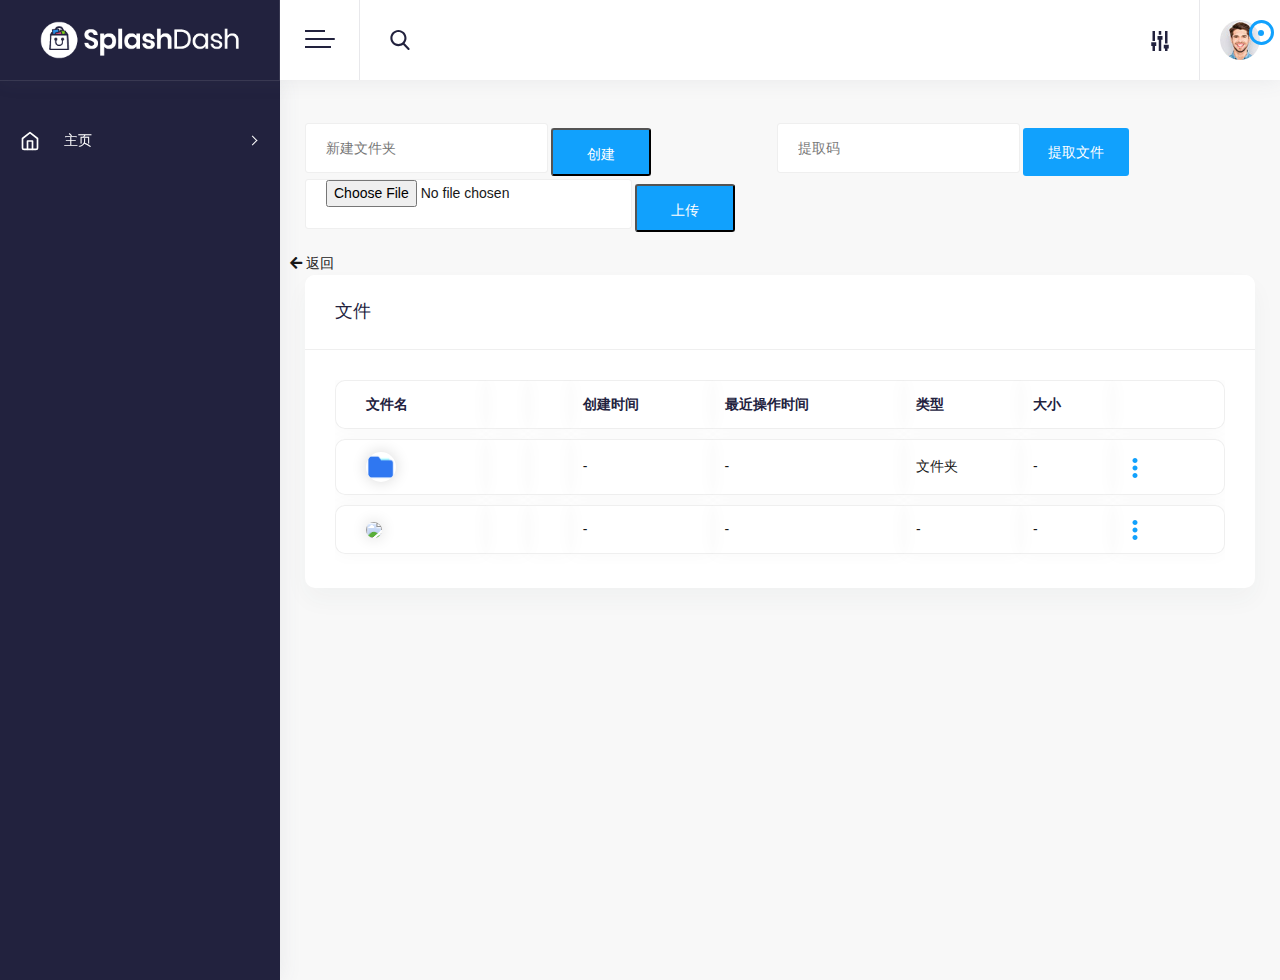
==== src/main/resources/templates/index.html @ de72b92f "文件提取功能:保存到网盘当前目录下" ====
﻿<!DOCTYPE html>
<!--[if IE 8]> <html lang="en" class="ie8 no-js"> <![endif]-->
<!--[if IE 9]> <html lang="en" class="ie9 no-js"> <![endif]-->
<!--[if !IE]><!-->
<html lang="en" xmlns:th="http://www.thymeleaf.org">
<!--<![endif]-->
<!-- Begin Head -->

<head>
    <title>HDFS网盘系统</title>
    <meta charset="utf-8">
    <meta content="width=device-width, initial-scale=1.0" name="viewport">
    <meta name="description" content="">
    <meta name="keywords" content="">
    <meta name="author" content="">
    <meta name="MobileOptimized" content="320">
    <!--Start Style -->
    <link rel="stylesheet" type="text/css" href="../static/assets/css/fonts.css">
    <link rel="stylesheet" type="text/css" href="../static/assets/css/bootstrap.min.css">
    <link rel="stylesheet" type="text/css" href="../static/assets/css/font-awesome.min.css">
    <link rel="stylesheet" type="text/css" href="../static/assets/css/icofont.min.css">
    <link rel="stylesheet" type="text/css" href="../static/assets/css/style.css">
	  <link rel="stylesheet" id="theme-change" type="text/css" href="#">
    <!-- Favicon Link -->
    <link rel="shortcut icon" type="image/png" href="../static/assets/images/favicon.png">
</head>

<body>
	<div class="loader">
	  <div class="spinner">
		<img src="../static/assets/images/loader.gif" alt=""/>
	  </div> 
	</div>
    <!-- Main Body -->
    <div class="page-wrapper">
        <!-- Header Start -->
        <header class="header-wrapper main-header">
            <div class="header-inner-wrapper">
                <div class="logo-wrapper">
                    <a th:href="@{/index}" class="admin-logo">
                        <img src="../static/assets/images/logo.png" alt="">
                    </a>
                </div>
                <div class="header-right">
                    <div class="serch-wrapper">
                        <form th:action="@{find(find=${find})}" method="get">
                            <input id="find" name="find" type="text" placeholder="查询...">
                        </form>
                        <a class="search-close" href="javascript:void(0);"><span class="icofont-close-line"></span></a>
                    </div>
                    <div class="header-left">
                        <div class="header-links">
                            <a href="javascript:void(0);" class="toggle-btn">
                                <span></span>
                            </a>
                        </div>
                        <div class="header-links search-link">
                            <a class="search-toggle" href="javascript:void(0);">
                                <svg version="1.1" xmlns="http://www.w3.org/2000/svg" xmlns:xlink="http://www.w3.org/1999/xlink" x="0px" y="0px" viewBox="0 0 56.966 56.966" style="enable-background:new 0 0 56.966 56.966;" xml:space="preserve">
                                    <path d="M55.146,51.887L41.588,37.786c3.486-4.144,5.396-9.358,5.396-14.786c0-12.682-10.318-23-23-23s-23,10.318-23,23
                                    s10.318,23,23,23c4.761,0,9.298-1.436,13.177-4.162l13.661,14.208c0.571,0.593,1.339,0.92,2.162,0.92
                                    c0.779,0,1.518-0.297,2.079-0.837C56.255,54.982,56.293,53.08,55.146,51.887z M23.984,6c9.374,0,17,7.626,17,17s-7.626,17-17,17
                                    s-17-7.626-17-17S14.61,6,23.984,6z"/>
                                </svg>
                            </a>
                        </div>
                    </div>
                    <div class="header-controls">
                      <div class="setting-wrapper header-links">
                        <a href="javascript:void(0);" class="setting-info">
                                <span class="header-icon">
                                    <svg version="1.1" xmlns="http://www.w3.org/2000/svg" xmlns:xlink="http://www.w3.org/1999/xlink" viewBox="0 0 16 16">
                                        <path d="M7 0h2v3h-2v-3z"></path>
                                        <path d="M6 4v3h1v9h2v-9h1v-3z"></path>
                                        <path d="M2 0h2v8h-2v-8z"></path>
                                        <path d="M1 9v3h1v4h2v-4h1v-3z"></path>
                                        <path d="M12 0h2v10h-2v-10z"></path>
                                        <path d="M11 11v3h1v2h2v-2h1v-3z"></path>
                                    </svg>
                                </span>
                        </a>
                      </div>
                        <div class="user-info-wrapper header-links">
                            <a href="javascript:void(0);" class="user-info">
                                <img src="../static/assets/images/user.jpg" alt="" class="user-img">
                                <div class="blink-animation">
                                    <span class="blink-circle"></span>
                                    <span class="main-circle"></span>
                                </div>
                            </a>
                            <div class="user-info-box">
                                <div class="drop-down-header">
                                    <h4 th:text="|用户:${user.getUsername()}|">John Brown</h4>
                                    <h4 >已用容量/总用量</h4>
                                    <h5 th:text="|${user.getUsedSize()}/${user.getTotalSize()}|"></h5>
                                </div>
                                <ul>
                                    <li>
                                        <a href="javascript:logout()">
                                            <i class="fas fa-sign-out-alt"></i> 退出登录
                                        </a>
                                    </li>
                                </ul>
                            </div>
                        </div>
                    </div>
                </div>
            </div>
        </header>
        <!-- Sidebar Start -->
        <aside class="sidebar-wrapper">
            <div class="side-menu-wrap">
                <ul class="main-menu">
                    <li>
                        <a href="javascript:void(0);" class="active">
                            <span class="icon-menu feather-icon">
                                <svg xmlns="http://www.w3.org/2000/svg" viewBox="0 0 24 24" fill="none" stroke="currentColor" stroke-width="2" stroke-linecap="round" stroke-linejoin="round" class="feather feather-home"><path d="M3 9l9-7 9 7v11a2 2 0 0 1-2 2H5a2 2 0 0 1-2-2z"></path><polyline points="9 22 9 12 15 12 15 22"></polyline></svg>
                            </span>
                            <span class="menu-text">
                                主页
                            </span>
                        </a>
                        <ul class="sub-menu">
                            <li>
                                <a th:href="@{/fileShare/fileShare.html}">
                                    <span class="icon-dash">
                                    </span>
                                    <span class="menu-text">
                                        文件分享
                                    </span>
                                </a>
                            </li>
                            <li>
                                <a href="user.html">
                                    <span class="icon-dash">
                                    </span>
                                    <span class="menu-text">
                                        User
                                    </span>
                                </a>
                            </li>
                        </ul>
                    </li>
                </ul>
            </div>
        </aside>
        <!-- Container Start -->
        <div class="page-wrapper">
            <div class="main-content">
                <!-- Page Title Start -->
                <div class="row">
                    <div class="colxl-12 col-lg-12 col-md-12 col-sm-12 col-12">
                        <div class="page-title-wrapper">
                          <div class="ad-breadcrumb ad-breadcrumb2 dd-flex">
                            <div class="form-group">
                              <div class="ad-user-btn">
                                <input id="folder" name="folder" type="text" placeholder="新建文件夹" class="form-control" />
                              </div>
                            </div>
                            <div class="form-group ad-apply-cart">
                              <button id="folderButton" onclick="mkdir()" class="ad-btn">创建</button>
                            </div>
                          </div>
                          <div class="card-body dd-flex align-items-center"></div>
                          <div class="ad-breadcrumb ad-breadcrumb2 dd-flex">
                              <div class="form-group">
                                <div class="ad-user-btn">
                                  <input id="shareCode" class="form-control" type="text" placeholder="提取码">
                                </div>
                              </div>
                              <div class="form-group ad-apply-cart">
                                <a onclick="fileExtraction()" class="ad-btn">提取文件</a>
                              </div>
                            </div>
                          <div class="card-body dd-flex align-items-center"></div>
                          <div class="ad-breadcrumb ad-breadcrumb2 dd-flex">
                            <div class="form-group">
                              <div class="ad-user-btn">
                                <input type="file" name="file" id="file" class="form-control">
                              </div>
                            </div>
                            <div class="form-group ad-apply-cart">
                              <button id="uploadBtn" onclick="fileUpload(event)" class="ad-btn">上传</button>
                            </div>
                          </div>
                        </div>
                    </div>
                </div>
                <!-- Products Orders Start -->
                <div class="row">
                    <div>
                        <a th:href="@{commonback}" class="return-button">
                            <i class="fas fa-arrow-left"></i>
                            返回
                        </a>
                    </div>
                    <div class="col-xl-12 col-lg-12 col-md-12 col-sm-12 col-12">
                        <div class="card chart-card">
                            <div class="card-header">
                                <h4>文件</h4>
                            </div>
                            <div class="card-body pb-4">
                                <div class="chart-holder">
                                    <div class="table-responsive">
                                        <table class="table table-styled mb-0">
                                            <thead>
                                                <tr>
                                                    <th>文件名</th>
                                                    <th></th>
                                                    <th></th>
                                                    <th>创建时间</th>
                                                    <th>最近操作时间</th>
                                                    <th>类型</th>
													                          <th>大小</th>
													                          <th></th>
                                                </tr>
                                            </thead>
                                            <tbody>
                                                <!--目录-->
                                                <tr th:each="folders:${folders}">
                                                    <td>
                                                        <span class="img-thumb ">
                                                          <img src="../static/assets/images/my_images/文件夹.png" alt=" ">
                                                        </span>
                                                        <a th:id="|m${folders.getMid()}|" th:href="|@{index?mid=}${folders.getMid()}|" th:text="${folders.getFolderName()}" type="text"></a>
                                                        <input th:id="|M${folders.getMid()}|" type="hidden" placeholder="修改文件夹名称">
                                                    </td>
                                                    <td>
                                                    </td>
                                                    <td></td>
                                                    <td th:text="${folders.getStartTime()}">-</td>
                                                    <td th:text="${folders.getLastModifiedTime()}">-</td>
                                                    <td>文件夹</td>
                                                    <td>-</td>
                                                    <td class="relative">
                                                    <a class="action-btn " href="javascript:void(0); ">
                                                        <svg class="default-size "  viewBox="0 0 341.333 341.333 ">
                                                            <g>
                                                                <g>
                                                                    <g>
                                                                        <path d="M170.667,85.333c23.573,0,42.667-19.093,42.667-42.667C213.333,19.093,194.24,0,170.667,0S128,19.093,128,42.667 C128,66.24,147.093,85.333,170.667,85.333z "></path>
                                                                        <path d="M170.667,128C147.093,128,128,147.093,128,170.667s19.093,42.667,42.667,42.667s42.667-19.093,42.667-42.667 S194.24,128,170.667,128z "></path>
                                                                        <path d="M170.667,256C147.093,256,128,275.093,128,298.667c0,23.573,19.093,42.667,42.667,42.667s42.667-19.093,42.667-42.667 C213.333,275.093,194.24,256,170.667,256z "></path>
                                                                    </g>
                                                                </g>
                                                            </g>
                                                        </svg>
                                                    </a>
                                                    <div class="action-option ">
                                                        <ul>
                                                            <li>
                                                                <a th:href="'javascript:folderRename(\''+${folders.getMid()}+'\');'"><i class="far fa-edit mr-2 "></i>重命名</a>
                                                            </li>
                                                            <li>
                                                                <a th:href="'javascript:deleteFolder(\''+${folders.getMid()}+'\');'" ><i class="far fa-trash-alt mr-2 "></i>删除</a>
                                                            </li>
                                                        </ul>
                                                    </div>
                                                </td>
                                                </tr>
                                                <!--文件-->
                                                <tr th:each="files:${list}">
                                                    <td>
                                                      <span class="img-thumb ">
                                                          <img th:src="${files.getFileImage()}" alt=" ">
                                                      </span>
                                                      <label th:id="|F${files.getFid()}|" th:text="${files.getFileName()}" type="text" placeholder="文件名"></label>
                                                      <input th:id="|f${files.getFid()}|" th:value="${files.getFileName()}" type="hidden" placeholder="修改文件名">
                                                    </td>
                                                    <td></td>
                                                    <td></td>
                                                    <td th:text="${files.getStartTime()}">-</td>
                                                    <td th:text="${files.getLastModifiedTime()}">-</td>
                                                    <td th:text="|${files.getType()}文件|">-</td>
                                                    <td th:text="${files.getFileSize()}">-</td>
                                                    <td class="relative">
                                                        <a class="action-btn " href="javascript:void(0); ">
                                                            <svg class="default-size "  viewBox="0 0 341.333 341.333 ">
                                                                <g>
                                                                    <g>
                                                                        <g>
                                                                            <path d="M170.667,85.333c23.573,0,42.667-19.093,42.667-42.667C213.333,19.093,194.24,0,170.667,0S128,19.093,128,42.667 C128,66.24,147.093,85.333,170.667,85.333z "></path>
                                                                            <path d="M170.667,128C147.093,128,128,147.093,128,170.667s19.093,42.667,42.667,42.667s42.667-19.093,42.667-42.667 S194.24,128,170.667,128z "></path>
                                                                            <path d="M170.667,256C147.093,256,128,275.093,128,298.667c0,23.573,19.093,42.667,42.667,42.667s42.667-19.093,42.667-42.667 C213.333,275.093,194.24,256,170.667,256z "></path>
                                                                        </g>
                                                                    </g>
                                                                </g>
                                                            </svg>
                                                        </a>
                                                        <div class="action-option ">
                                                            <ul>
                                                                <li>
                                                                    <a th:href="'javascript:download(\''+${files.getFid()}+'\');'"><i class="far fa-edit mr-2 "></i>下载</a>
                                                                </li>
                                                                <li>
                                                                    <a th:href="'javascript:deleteFile(\''+${files.getFid()}+'\');'"><i class="far fa-trash-alt mr-2 "></i>删除</a>
                                                                </li>
                                                                <li>
                                                                    <a th:href="'javascript:rename(\''+${files.getFid()}+'\');'"><i class="far fa-edit mr-2 "></i>重命名</a>
                                                                </li>
                                                                <li>
                                                                    <a th:href="'javascript:share(\''+${files.getFid()}+'\',\''+${files.getFileName()}+'\',\''+${files.getFileSize()}+'\');'"><i class="far fa-edit mr-2 ">分享</i></a>
                                                                   <!-- <a th:href="|@{/fileShare?Fid=}${files.getFid()}&FileName=${files.getFileName}&FileSize=${files.getFileSize}|"> <i class="far fa-edit mr-2 ">分享</i></a>-->
                                                                </li>
                                                            </ul>
                                                        </div>
                                                    </td>
                                                </tr>
                                            </tbody>
                                        </table>
                                    </div>
                                </div>
                            </div>
                        </div>
                    </div>
                </div>
            </div>
        </div>
    </div>
    <!--文件分享弹窗-->
    <div class="modal fade bd-example-modal-lg" id="fileSharePage" tabindex="-1" role="dialog" aria-labelledby="exampleModalCenterTitle" style="display: none;" aria-hidden="true">
    <div class="modal-dialog modal-lg" role="document">
      <div class="modal-content">
        <div class="modal-header">
          <h5 class="modal-title" id="exampleModalLabel02">文件分享</h5>
          <button type="button" class="close" data-dismiss="modal" aria-label="Close">
            <span aria-hidden="true">×</span>
          </button>
        </div>
        <div class="modal-body">
          <div class="row">
            <div class="col-xl-12">
              <form class="card">
                <div class="card-body">
                  <div class="row">
                    <div class="col-sm-6 col-md-4">
                      <div class="mb-3">
                        <label class="form-label">文件名</label>
                        <input id="fileName" class="form-control" placeholder="文件名">
                        <input type="hidden" id="fileId" class="form-control" placeholder="ID">
                      </div>
                    </div>

                    <div class="col-sm-6 col-md-4"></div>

                    <div class="col-sm-6 col-md-3">
                      <div class="mb-3">
                        <label class="form-label">文件大小</label>
                        <br>
                        <label id="fileSize" class="form-label"></label>
                      </div>
                    </div>

                    <div class="col-sm-6 col-md-4">
                      <div class="mb-3">
                        <label class="form-label">过期时间</label>
                        <select class="form-control btn-square" id="expirationTime">
                          <option value="1">24小时</option>
                          <option value="2">七天</option>
                          <option value="3">一个月</option>
                          <option value="4">永久</option>
                        </select>
                      </div>
                    </div>

                    <div class="col-sm-6 col-md-4"></div>
                    <div class="col-sm-6 col-md-4"></div>

                    <div class="col-sm-6 col-md-4">
                      <div class="mb-3">
                        <label class="form-label">下载次数</label>
                        <select class="form-control btn-square" id="downloadType" onchange="downloadTypeChange()">
                          <option value="0">永久</option>
                          <option value="1">自定义</option>
                        </select>
                      </div>
                    </div>

                    <div class="col-sm-6 col-md-4"></div>

                    <div class="col-sm-6 col-md-4">
                      <div class="mb-3">
                        <label class="form-label">自定义下载次数</label>
                        <input id="downloadNumber" class="form-control" type="text" placeholder="自定义下载次数" data-bs-original-title="" title="" disabled value="无限制">
                      </div>
                    </div>
                  </div>
                </div>
              </form>
            </div>
          </div>
        </div>
        <div class="modal-footer">
          <button type="button" class="btn btn-primary" data-dismiss="modal" id="shareBtn">分享</button>
          <button type="button" class="btn btn-secondary" data-dismiss="modal">取消</button>
        </div>
      </div>
    </div>
  </div>
    <!--警告框-->
    <div class="modal fade" id="warning" tabindex="-1" role="dialog" aria-labelledby="exampleModalCenterTitle" style="display: none;" aria-hidden="true">
      <div class="modal-dialog modal-dialog-centered" role="document">
        <div class="modal-content">
         <div class="modal-header">
          <h5 class="modal-title" id="warning-Message-title">警告标题</h5>
          <button type="button" class="close" data-dismiss="modal" aria-label="Close">
            <span aria-hidden="true">×</span>
          </button>
        </div>
          <div class="modal-body">
            <p id="warning-Message-body">Message内容</p>
         </div>
          <div class="modal-footer">
            <button type="button" class="btn btn-primary" data-dismiss="modal" id="warning-determine">确定</button>
            <button type="button" class="btn btn-secondary" data-dismiss="modal" id="warning-close">取消</button>
          </div>
      </div>
    </div>
    </div>
    <!--提示框-->
    <div class="modal fade" id="prompt" tabindex="-1" role="dialog" aria-labelledby="exampleModalCenterTitle" style="display: none;" aria-hidden="true">
    <div class="modal-dialog modal-sm">
      <div class="modal-content">
        <div class="modal-header">
          <h5 class="modal-title h4" id="prompt-Message-body">提示框</h5>
          <button type="button" class="close" data-dismiss="modal" aria-label="Close">
            <span aria-hidden="true">×</span>
          </button>
        </div>
      </div>
    </div>
  </div>
  <!-- -->
  <div class="modal fade" id="fileExtraction" tabindex="-1" role="dialog" aria-labelledby="exampleModalCenterTitle" aria-hidden="true" style="display: none;">
    <div class="modal-dialog modal-dialog-centered" role="document">
      <div class="modal-content">
        <div class="modal-header">
          <h5 class="modal-title" id="exampleModalCenterTitle5">文件提取</h5>
          <button type="button" class="close" data-dismiss="modal" aria-label="Close">
            <span aria-hidden="true">×</span>
          </button>
        </div>
        <div class="modal-body">
          <style>
              .parent {
                  text-align: center;
              }
          </style>
          <div>
            <div class="parent">
              <h3>
                <label>来源:</label>
                <span class="img-thumb ">
                  <img src="" alt=" " id="fileExtractionUserImage">
                </span>
                <label id="fileExtractionUserName">梁志超</label>
              </h3>
            </div>
            <hr>
            <div class="parent">
              <h3>
                <label>文件:</label>
                <span class="img-thumb ">
                <img src="" alt=" " id="fileExtractionFileImage">
                </span>
                <label id="fileExtractionFileName">a.txt</label>
              </h3>
              <div>
                <label>文件大小:</label>
                <label id="fileExtractionSize">0 B</label>
              </div>
            </div>
            <hr>
            <div class="parent">
              <label>该文件将于</label>
              <label id="fileExtractionTime">2023-12-07 19:50:07</label>
              <label>过期</label>
            </div>
          </div>
        </div>
        <div class="modal-footer">
          <input type="hidden" id="fileExtractionFid">
          <button type="button" class="effect-btn btn btn-success mt-2 mr-2" data-dismiss="modal" onclick="fileExtractionDownload()">下载到本地</button>
          <button type="button" class="effect-btn btn btn-primary mt-2 mr-2" data-dismiss="modal" onclick="fileExtractionSave()">保存到网盘当前目录下</button>
        </div>
      </div>
    </div>
  </div>

  <!-- Slide Setting Box -->
    <div class="slide-setting-box">
    <div class="slide-setting-holder">
      <div class="setting-box-head">
        <h4>General Settings</h4>
        <a href="javascript:void(0);" class="close-btn">Close</a>
      </div>
      <div class="setting-box-body">
        <div class="p-4">
          <div class="switch-settings">
            <div class="d-flex mb-3">
              <span class="mr-auto fs-15">Notifications</span>
              <div class="checkbox checkbox-toggle">
                <input id="checkbox55" type="checkbox">
                <label for="checkbox55"></label>
              </div>
            </div>
            <div class="d-flex mb-3">
              <span class="mr-auto fs-15">Show your emails</span>
              <div class="checkbox checkbox-toggle">
                <input id="checkbox56" type="checkbox">
                <label for="checkbox56"></label>
              </div>
            </div>
            <div class="d-flex mb-3">
              <span class="mr-auto fs-15">Show Task statistics</span>
              <div class="checkbox checkbox-toggle">
                <input id="checkbox57" type="checkbox">
                <label for="checkbox57"></label>
              </div>
            </div>
            <div class="d-flex mb-3">
              <span class="mr-auto fs-15">Show recent activity</span>
              <div class="checkbox checkbox-toggle">
                <input id="checkbox58" type="checkbox">
                <label for="checkbox58"></label>
              </div>
            </div>
            <div class="d-flex mb-3">
              <span class="mr-auto fs-15">System Logs</span>
              <div class="checkbox checkbox-toggle">
                <input id="checkbox59" type="checkbox">
                <label for="checkbox59"></label>
              </div>
            </div>
            <div class="d-flex mb-3">
              <span class="mr-auto fs-15">Error Reporting</span>
              <div class="checkbox checkbox-toggle">
                <input id="checkbox60" type="checkbox">
                <label for="checkbox60"></label>
              </div>
            </div>
            <div class="d-flex mb-3">
              <span class="mr-auto fs-15">Show your status to all</span>
              <div class="checkbox checkbox-toggle">
                <input id="checkbox61" type="checkbox">
                <label for="checkbox61"></label>
              </div>
            </div>
            <div class="d-flex">
              <span class="mr-auto fs-15">Keep up to date</span>
              <div class="checkbox checkbox-toggle">
                <input id="checkbox62" type="checkbox">
                <label for="checkbox62"></label>
              </div>
            </div>
          </div>
        </div>
      </div>
      <div class="p-3 border-top border-bottom">
        <h5 class="border-bottom-0 mb-0">Overview</h5>
      </div>
      <div class="p-4">
        <div class="progress-wrapper">
          <div class="mb-3">
            <p class="mb-2">Achieves<span class="float-right text-muted font-weight-normal">95%</span></p>
            <div class="progress h-1">
              <div class="progress-bar bg-primary col-3" role="progressbar" aria-valuenow="25" aria-valuemin="0" aria-valuemax="100"></div>
            </div>
          </div>
        </div>
        <div class="progress-wrapper pt-2">
          <div class="mb-3">
            <p class="mb-2">Projects<span class="float-right text-muted font-weight-normal">65%</span></p>
            <div class="progress">
              <div class="progress-bar bg-secondary col-3" role="progressbar" aria-valuenow="25" aria-valuemin="0" aria-valuemax="100"></div>
            </div>
          </div>
        </div>
        <div class="progress-wrapper pt-2">
          <div class="mb-3">
            <p class="mb-2">Earnings<span class="float-right text-muted font-weight-normal">55%</span></p>
            <div class="progress">
              <div class="progress-bar bg-success col-8" role="progressbar" aria-valuenow="25" aria-valuemin="0" aria-valuemax="100"></div>
            </div>
          </div>
        </div>
        <div class="progress-wrapper pt-2">
          <div class="mb-3">
            <p class="mb-2">Balance<span class="float-right text-muted font-weight-normal">50%</span></p>
            <div class="progress h-1">
              <div class="progress-bar bg-warning w-50 " role="progressbar"></div>
            </div>
          </div>
        </div>
        <div class="progress-wrapper pt-2">
          <div class="mb-3">
            <p class="mb-2">Total Profits<span class="float-right text-muted font-weight-normal">80%</span></p>
            <div class="progress">
              <div class="progress-bar bg-info col-6" role="progressbar" aria-valuenow="25" aria-valuemin="0" aria-valuemax="100"></div>
            </div>
          </div>
        </div>
        <div class="progress-wrapper pt-2">
          <div class="mb-3">
            <p class="mb-2">Total Likes<span class="float-right text-muted font-weight-normal">75%</span></p>
            <div class="progress h-1">
              <div class="progress-bar bg-teal w-75" role="progressbar"></div>
            </div>
          </div>
        </div>
      </div>
    </div>
  </div>
    <!-- Color Setting -->

    <!-- Color Setting -->

    <!-- Script Start -->
	<script src="../static/assets/js/jquery.min.js"></script>
    <script src="../static/assets/js/popper.min.js"></script>
    <script src="../static/assets/js/bootstrap.min.js"></script>
	<script src="../static/assets/js/swiper.min.js"></script>
    <script src="../static/assets/js/apexchart/apexcharts.min.js"></script>
    <script src="../static/assets/js/apexchart/control-chart-apexcharts.js"></script>
	<!-- Page Specific -->
    <script src="../static/assets/js/nice-select.min.js"></script>
    <!-- Custom Script -->
    <script src="../static/assets/js/custom.js"></script>
  <!--My js -->
  <script src="../static/assets/js/common/common.js"></script>
  <script src="../static/assets/js/file/file.js"></script>
  <script src="../static/assets/js/folder/folder.js"></script>
  <script src="../static/assets/js/fileShare/fileSharePage.js"></script>
  <script src="../static/assets/js/fileShare/fileExtraction.js"></script>
</body>

</html>
---- src/main/resources/static/assets/css/fonts.css ----
/* devanagari */
@font-face {
  font-family: 'Poppins';
  font-style: normal;
  font-weight: 100;
  font-display: swap;
  src: local('Poppins Thin'), local('Poppins-Thin'), url(https://fonts.gstatic.com/s/poppins/v12/pxiGyp8kv8JHgFVrLPTucXtAKPY.woff2) format('woff2');
  unicode-range: U+0900-097F, U+1CD0-1CF6, U+1CF8-1CF9, U+200C-200D, U+20A8, U+20B9, U+25CC, U+A830-A839, U+A8E0-A8FB;
}
/* latin-ext */
@font-face {
  font-family: 'Poppins';
  font-style: normal;
  font-weight: 100;
  font-display: swap;
  src: local('Poppins Thin'), local('Poppins-Thin'), url(https://fonts.gstatic.com/s/poppins/v12/pxiGyp8kv8JHgFVrLPTufntAKPY.woff2) format('woff2');
  unicode-range: U+0100-024F, U+0259, U+1E00-1EFF, U+2020, U+20A0-20AB, U+20AD-20CF, U+2113, U+2C60-2C7F, U+A720-A7FF;
}
/* latin */
@font-face {
  font-family: 'Poppins';
  font-style: normal;
  font-weight: 100;
  font-display: swap;
  src: local('Poppins Thin'), local('Poppins-Thin'), url(https://fonts.gstatic.com/s/poppins/v12/pxiGyp8kv8JHgFVrLPTucHtA.woff2) format('woff2');
  unicode-range: U+0000-00FF, U+0131, U+0152-0153, U+02BB-02BC, U+02C6, U+02DA, U+02DC, U+2000-206F, U+2074, U+20AC, U+2122, U+2191, U+2193, U+2212, U+2215, U+FEFF, U+FFFD;
}
/* devanagari */
@font-face {
  font-family: 'Poppins';
  font-style: normal;
  font-weight: 200;
  font-display: swap;
  src: local('Poppins ExtraLight'), local('Poppins-ExtraLight'), url(https://fonts.gstatic.com/s/poppins/v12/pxiByp8kv8JHgFVrLFj_Z11lFc-K.woff2) format('woff2');
  unicode-range: U+0900-097F, U+1CD0-1CF6, U+1CF8-1CF9, U+200C-200D, U+20A8, U+20B9, U+25CC, U+A830-A839, U+A8E0-A8FB;
}
/* latin-ext */
@font-face {
  font-family: 'Poppins';
  font-style: normal;
  font-weight: 200;
  font-display: swap;
  src: local('Poppins ExtraLight'), local('Poppins-ExtraLight'), url(https://fonts.gstatic.com/s/poppins/v12/pxiByp8kv8JHgFVrLFj_Z1JlFc-K.woff2) format('woff2');
  unicode-range: U+0100-024F, U+0259, U+1E00-1EFF, U+2020, U+20A0-20AB, U+20AD-20CF, U+2113, U+2C60-2C7F, U+A720-A7FF;
}
/* latin */
@font-face {
  font-family: 'Poppins';
  font-style: normal;
  font-weight: 200;
  font-display: swap;
  src: local('Poppins ExtraLight'), local('Poppins-ExtraLight'), url(https://fonts.gstatic.com/s/poppins/v12/pxiByp8kv8JHgFVrLFj_Z1xlFQ.woff2) format('woff2');
  unicode-range: U+0000-00FF, U+0131, U+0152-0153, U+02BB-02BC, U+02C6, U+02DA, U+02DC, U+2000-206F, U+2074, U+20AC, U+2122, U+2191, U+2193, U+2212, U+2215, U+FEFF, U+FFFD;
}
/* devanagari */
@font-face {
  font-family: 'Poppins';
  font-style: normal;
  font-weight: 300;
  font-display: swap;
  src: local('Poppins Light'), local('Poppins-Light'), url(https://fonts.gstatic.com/s/poppins/v12/pxiByp8kv8JHgFVrLDz8Z11lFc-K.woff2) format('woff2');
  unicode-range: U+0900-097F, U+1CD0-1CF6, U+1CF8-1CF9, U+200C-200D, U+20A8, U+20B9, U+25CC, U+A830-A839, U+A8E0-A8FB;
}
/* latin-ext */
@font-face {
  font-family: 'Poppins';
  font-style: normal;
  font-weight: 300;
  font-display: swap;
  src: local('Poppins Light'), local('Poppins-Light'), url(https://fonts.gstatic.com/s/poppins/v12/pxiByp8kv8JHgFVrLDz8Z1JlFc-K.woff2) format('woff2');
  unicode-range: U+0100-024F, U+0259, U+1E00-1EFF, U+2020, U+20A0-20AB, U+20AD-20CF, U+2113, U+2C60-2C7F, U+A720-A7FF;
}
/* latin */
@font-face {
  font-family: 'Poppins';
  font-style: normal;
  font-weight: 300;
  font-display: swap;
  src: local('Poppins Light'), local('Poppins-Light'), url(https://fonts.gstatic.com/s/poppins/v12/pxiByp8kv8JHgFVrLDz8Z1xlFQ.woff2) format('woff2');
  unicode-range: U+0000-00FF, U+0131, U+0152-0153, U+02BB-02BC, U+02C6, U+02DA, U+02DC, U+2000-206F, U+2074, U+20AC, U+2122, U+2191, U+2193, U+2212, U+2215, U+FEFF, U+FFFD;
}
/* devanagari */
@font-face {
  font-family: 'Poppins';
  font-style: normal;
  font-weight: 400;
  font-display: swap;
  src: local('Poppins Regular'), local('Poppins-Regular'), url(https://fonts.gstatic.com/s/poppins/v12/pxiEyp8kv8JHgFVrJJbecmNE.woff2) format('woff2');
  unicode-range: U+0900-097F, U+1CD0-1CF6, U+1CF8-1CF9, U+200C-200D, U+20A8, U+20B9, U+25CC, U+A830-A839, U+A8E0-A8FB;
}
/* latin-ext */
@font-face {
  font-family: 'Poppins';
  font-style: normal;
  font-weight: 400;
  font-display: swap;
  src: local('Poppins Regular'), local('Poppins-Regular'), url(https://fonts.gstatic.com/s/poppins/v12/pxiEyp8kv8JHgFVrJJnecmNE.woff2) format('woff2');
  unicode-range: U+0100-024F, U+0259, U+1E00-1EFF, U+2020, U+20A0-20AB, U+20AD-20CF, U+2113, U+2C60-2C7F, U+A720-A7FF;
}
/* latin */
@font-face {
  font-family: 'Poppins';
  font-style: normal;
  font-weight: 400;
  font-display: swap;
  src: local('Poppins Regular'), local('Poppins-Regular'), url(https://fonts.gstatic.com/s/poppins/v12/pxiEyp8kv8JHgFVrJJfecg.woff2) format('woff2');
  unicode-range: U+0000-00FF, U+0131, U+0152-0153, U+02BB-02BC, U+02C6, U+02DA, U+02DC, U+2000-206F, U+2074, U+20AC, U+2122, U+2191, U+2193, U+2212, U+2215, U+FEFF, U+FFFD;
}
/* devanagari */
@font-face {
  font-family: 'Poppins';
  font-style: normal;
  font-weight: 500;
  font-display: swap;
  src: local('Poppins Medium'), local('Poppins-Medium'), url(https://fonts.gstatic.com/s/poppins/v12/pxiByp8kv8JHgFVrLGT9Z11lFc-K.woff2) format('woff2');
  unicode-range: U+0900-097F, U+1CD0-1CF6, U+1CF8-1CF9, U+200C-200D, U+20A8, U+20B9, U+25CC, U+A830-A839, U+A8E0-A8FB;
}
/* latin-ext */
@font-face {
  font-family: 'Poppins';
  font-style: normal;
  font-weight: 500;
  font-display: swap;
  src: local('Poppins Medium'), local('Poppins-Medium'), url(https://fonts.gstatic.com/s/poppins/v12/pxiByp8kv8JHgFVrLGT9Z1JlFc-K.woff2) format('woff2');
  unicode-range: U+0100-024F, U+0259, U+1E00-1EFF, U+2020, U+20A0-20AB, U+20AD-20CF, U+2113, U+2C60-2C7F, U+A720-A7FF;
}
/* latin */
@font-face {
  font-family: 'Poppins';
  font-style: normal;
  font-weight: 500;
  font-display: swap;
  src: local('Poppins Medium'), local('Poppins-Medium'), url(https://fonts.gstatic.com/s/poppins/v12/pxiByp8kv8JHgFVrLGT9Z1xlFQ.woff2) format('woff2');
  unicode-range: U+0000-00FF, U+0131, U+0152-0153, U+02BB-02BC, U+02C6, U+02DA, U+02DC, U+2000-206F, U+2074, U+20AC, U+2122, U+2191, U+2193, U+2212, U+2215, U+FEFF, U+FFFD;
}
/* devanagari */
@font-face {
  font-family: 'Poppins';
  font-style: normal;
  font-weight: 600;
  font-display: swap;
  src: local('Poppins SemiBold'), local('Poppins-SemiBold'), url(https://fonts.gstatic.com/s/poppins/v12/pxiByp8kv8JHgFVrLEj6Z11lFc-K.woff2) format('woff2');
  unicode-range: U+0900-097F, U+1CD0-1CF6, U+1CF8-1CF9, U+200C-200D, U+20A8, U+20B9, U+25CC, U+A830-A839, U+A8E0-A8FB;
}
/* latin-ext */
@font-face {
  font-family: 'Poppins';
  font-style: normal;
  font-weight: 600;
  font-display: swap;
  src: local('Poppins SemiBold'), local('Poppins-SemiBold'), url(https://fonts.gstatic.com/s/poppins/v12/pxiByp8kv8JHgFVrLEj6Z1JlFc-K.woff2) format('woff2');
  unicode-range: U+0100-024F, U+0259, U+1E00-1EFF, U+2020, U+20A0-20AB, U+20AD-20CF, U+2113, U+2C60-2C7F, U+A720-A7FF;
}
/* latin */
@font-face {
  font-family: 'Poppins';
  font-style: normal;
  font-weight: 600;
  font-display: swap;
  src: local('Poppins SemiBold'), local('Poppins-SemiBold'), url(https://fonts.gstatic.com/s/poppins/v12/pxiByp8kv8JHgFVrLEj6Z1xlFQ.woff2) format('woff2');
  unicode-range: U+0000-00FF, U+0131, U+0152-0153, U+02BB-02BC, U+02C6, U+02DA, U+02DC, U+2000-206F, U+2074, U+20AC, U+2122, U+2191, U+2193, U+2212, U+2215, U+FEFF, U+FFFD;
}
/* devanagari */
@font-face {
  font-family: 'Poppins';
  font-style: normal;
  font-weight: 700;
  font-display: swap;
  src: local('Poppins Bold'), local('Poppins-Bold'), url(https://fonts.gstatic.com/s/poppins/v12/pxiByp8kv8JHgFVrLCz7Z11lFc-K.woff2) format('woff2');
  unicode-range: U+0900-097F, U+1CD0-1CF6, U+1CF8-1CF9, U+200C-200D, U+20A8, U+20B9, U+25CC, U+A830-A839, U+A8E0-A8FB;
}
/* latin-ext */
@font-face {
  font-family: 'Poppins';
  font-style: normal;
  font-weight: 700;
  font-display: swap;
  src: local('Poppins Bold'), local('Poppins-Bold'), url(https://fonts.gstatic.com/s/poppins/v12/pxiByp8kv8JHgFVrLCz7Z1JlFc-K.woff2) format('woff2');
  unicode-range: U+0100-024F, U+0259, U+1E00-1EFF, U+2020, U+20A0-20AB, U+20AD-20CF, U+2113, U+2C60-2C7F, U+A720-A7FF;
}
/* latin */
@font-face {
  font-family: 'Poppins';
  font-style: normal;
  font-weight: 700;
  font-display: swap;
  src: local('Poppins Bold'), local('Poppins-Bold'), url(https://fonts.gstatic.com/s/poppins/v12/pxiByp8kv8JHgFVrLCz7Z1xlFQ.woff2) format('woff2');
  unicode-range: U+0000-00FF, U+0131, U+0152-0153, U+02BB-02BC, U+02C6, U+02DA, U+02DC, U+2000-206F, U+2074, U+20AC, U+2122, U+2191, U+2193, U+2212, U+2215, U+FEFF, U+FFFD;
}
/* devanagari */
@font-face {
  font-family: 'Poppins';
  font-style: normal;
  font-weight: 800;
  font-display: swap;
  src: local('Poppins ExtraBold'), local('Poppins-ExtraBold'), url(https://fonts.gstatic.com/s/poppins/v12/pxiByp8kv8JHgFVrLDD4Z11lFc-K.woff2) format('woff2');
  unicode-range: U+0900-097F, U+1CD0-1CF6, U+1CF8-1CF9, U+200C-200D, U+20A8, U+20B9, U+25CC, U+A830-A839, U+A8E0-A8FB;
}
/* latin-ext */
@font-face {
  font-family: 'Poppins';
  font-style: normal;
  font-weight: 800;
  font-display: swap;
  src: local('Poppins ExtraBold'), local('Poppins-ExtraBold'), url(https://fonts.gstatic.com/s/poppins/v12/pxiByp8kv8JHgFVrLDD4Z1JlFc-K.woff2) format('woff2');
  unicode-range: U+0100-024F, U+0259, U+1E00-1EFF, U+2020, U+20A0-20AB, U+20AD-20CF, U+2113, U+2C60-2C7F, U+A720-A7FF;
}
/* latin */
@font-face {
  font-family: 'Poppins';
  font-style: normal;
  font-weight: 800;
  font-display: swap;
  src: local('Poppins ExtraBold'), local('Poppins-ExtraBold'), url(https://fonts.gstatic.com/s/poppins/v12/pxiByp8kv8JHgFVrLDD4Z1xlFQ.woff2) format('woff2');
  unicode-range: U+0000-00FF, U+0131, U+0152-0153, U+02BB-02BC, U+02C6, U+02DA, U+02DC, U+2000-206F, U+2074, U+20AC, U+2122, U+2191, U+2193, U+2212, U+2215, U+FEFF, U+FFFD;
}
/* devanagari */
@font-face {
  font-family: 'Poppins';
  font-style: normal;
  font-weight: 900;
  font-display: swap;
  src: local('Poppins Black'), local('Poppins-Black'), url(https://fonts.gstatic.com/s/poppins/v12/pxiByp8kv8JHgFVrLBT5Z11lFc-K.woff2) format('woff2');
  unicode-range: U+0900-097F, U+1CD0-1CF6, U+1CF8-1CF9, U+200C-200D, U+20A8, U+20B9, U+25CC, U+A830-A839, U+A8E0-A8FB;
}
/* latin-ext */
@font-face {
  font-family: 'Poppins';
  font-style: normal;
  font-weight: 900;
  font-display: swap;
  src: local('Poppins Black'), local('Poppins-Black'), url(https://fonts.gstatic.com/s/poppins/v12/pxiByp8kv8JHgFVrLBT5Z1JlFc-K.woff2) format('woff2');
  unicode-range: U+0100-024F, U+0259, U+1E00-1EFF, U+2020, U+20A0-20AB, U+20AD-20CF, U+2113, U+2C60-2C7F, U+A720-A7FF;
}
/* latin */
@font-face {
  font-family: 'Poppins';
  font-style: normal;
  font-weight: 900;
  font-display: swap;
  src: local('Poppins Black'), local('Poppins-Black'), url(https://fonts.gstatic.com/s/poppins/v12/pxiByp8kv8JHgFVrLBT5Z1xlFQ.woff2) format('woff2');
  unicode-range: U+0000-00FF, U+0131, U+0152-0153, U+02BB-02BC, U+02C6, U+02DA, U+02DC, U+2000-206F, U+2074, U+20AC, U+2122, U+2191, U+2193, U+2212, U+2215, U+FEFF, U+FFFD;
}
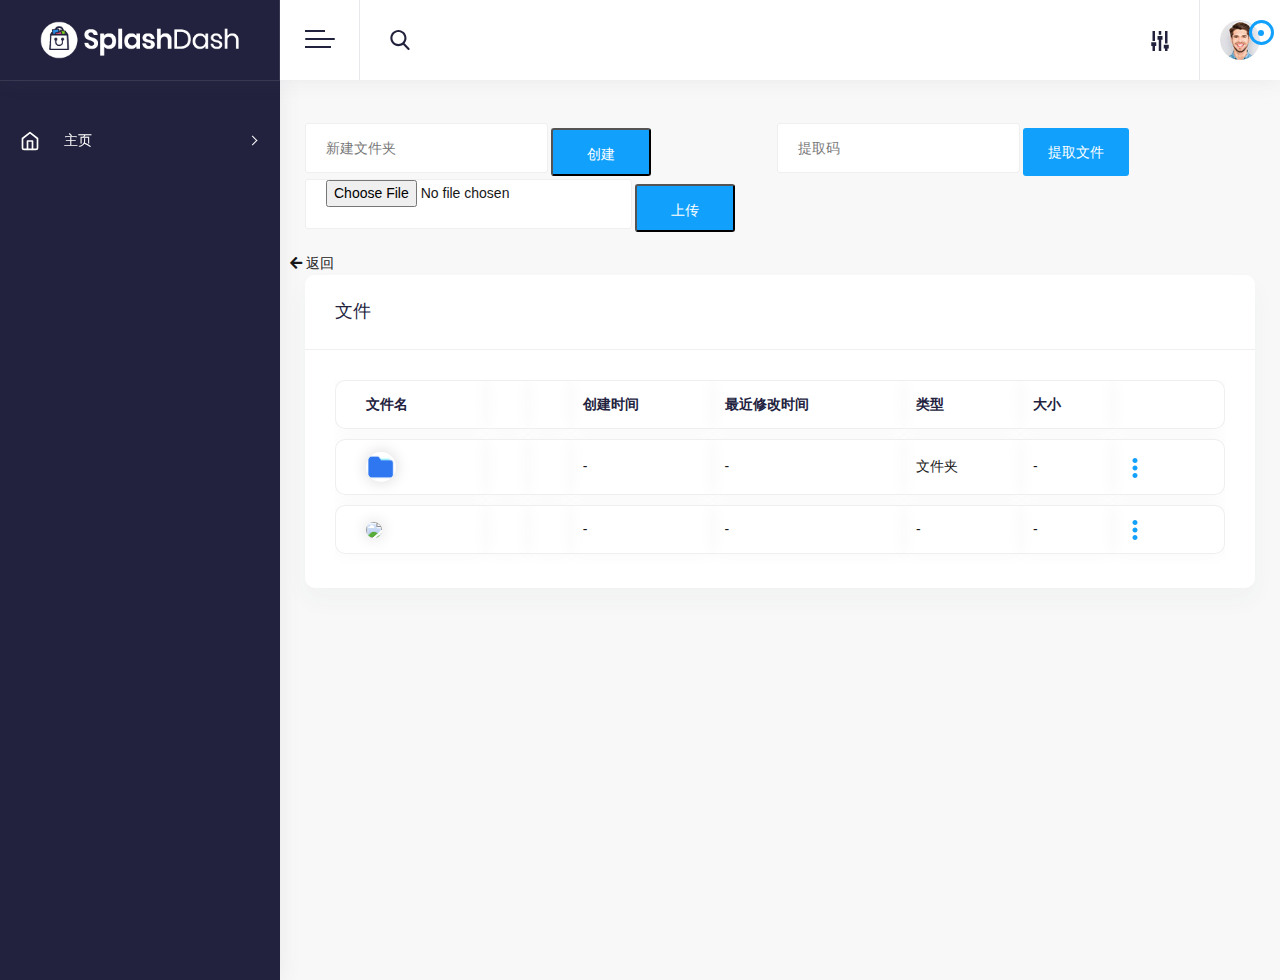
==== commit d2cd5a45: "免密登录cookie中密码不加密修复" ====
--- a/src/main/resources/templates/index.html
+++ b/src/main/resources/templates/index.html
@@ -122,20 +122,20 @@
                         </a>
                         <ul class="sub-menu">
                             <li>
+                              <a th:href="@{/common/index.html}">
+                                <span class="icon-dash">
+                                </span>
+                                <span class="menu-text">
+                                    文件浏览
+                                </span>
+                              </a>
+                            </li>
+                            <li>
                                 <a th:href="@{/fileShare/fileShare.html}">
                                     <span class="icon-dash">
                                     </span>
                                     <span class="menu-text">
                                         文件分享
-                                    </span>
-                                </a>
-                            </li>
-                            <li>
-                                <a href="user.html">
-                                    <span class="icon-dash">
-                                    </span>
-                                    <span class="menu-text">
-                                        User
                                     </span>
                                 </a>
                             </li>
@@ -209,7 +209,7 @@
                                                     <th></th>
                                                     <th></th>
                                                     <th>创建时间</th>
-                                                    <th>最近操作时间</th>
+                                                    <th>最近修改时间</th>
                                                     <th>类型</th>
 													                          <th>大小</th>
 													                          <th></th>
@@ -299,7 +299,7 @@
                                                                     <a th:href="'javascript:rename(\''+${files.getFid()}+'\');'"><i class="far fa-edit mr-2 "></i>重命名</a>
                                                                 </li>
                                                                 <li>
-                                                                    <a th:href="'javascript:share(\''+${files.getFid()}+'\',\''+${files.getFileName()}+'\',\''+${files.getFileSize()}+'\');'"><i class="far fa-edit mr-2 ">分享</i></a>
+                                                                    <a th:href="'javascript:share(\''+${files.getFid()}+'\',\''+${files.getFileName()}+'\',\''+${files.getFileSize()}+'\',\''+${files.getFileSizeByte()}+'\');'"><i class="far fa-edit mr-2 ">分享</i></a>
                                                                    <!-- <a th:href="|@{/fileShare?Fid=}${files.getFid()}&FileName=${files.getFileName}&FileSize=${files.getFileSize}|"> <i class="far fa-edit mr-2 ">分享</i></a>-->
                                                                 </li>
                                                             </ul>
@@ -348,6 +348,7 @@
                         <label class="form-label">文件大小</label>
                         <br>
                         <label id="fileSize" class="form-label"></label>
+                        <input type="hidden" id="fileSizeByte">
                       </div>
                     </div>
 
@@ -468,6 +469,7 @@
               <div>
                 <label>文件大小:</label>
                 <label id="fileExtractionSize">0 B</label>
+                <input id="fileExtractionSizeByte" type="hidden" value="0">
               </div>
             </div>
             <hr>
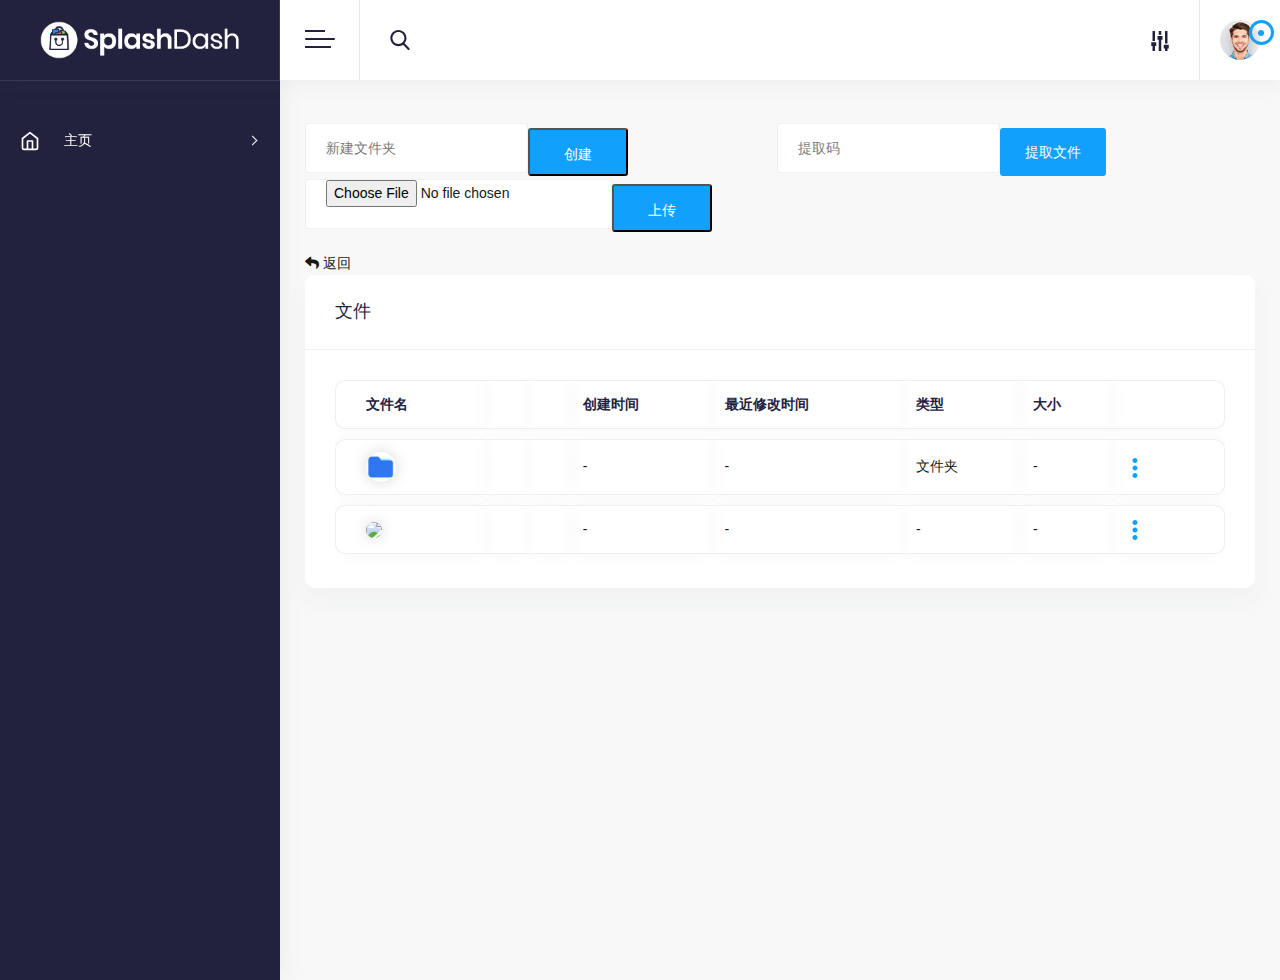
==== commit cd3f6b1f: "画面图标细节处理" ====
--- a/src/main/resources/templates/index.html
+++ b/src/main/resources/templates/index.html
@@ -153,7 +153,7 @@
                         <div class="page-title-wrapper">
                           <div class="ad-breadcrumb ad-breadcrumb2 dd-flex">
                             <div class="form-group">
-                              <div class="ad-user-btn">
+                              <div class="int-search-wrapper">
                                 <input id="folder" name="folder" type="text" placeholder="新建文件夹" class="form-control" />
                               </div>
                             </div>
@@ -164,7 +164,7 @@
                           <div class="card-body dd-flex align-items-center"></div>
                           <div class="ad-breadcrumb ad-breadcrumb2 dd-flex">
                               <div class="form-group">
-                                <div class="ad-user-btn">
+                                <div class="int-search-wrapper">
                                   <input id="shareCode" class="form-control" type="text" placeholder="提取码">
                                 </div>
                               </div>
@@ -175,7 +175,7 @@
                           <div class="card-body dd-flex align-items-center"></div>
                           <div class="ad-breadcrumb ad-breadcrumb2 dd-flex">
                             <div class="form-group">
-                              <div class="ad-user-btn">
+                              <div class="int-search-wrapper">
                                 <input type="file" name="file" id="file" class="form-control">
                               </div>
                             </div>
@@ -188,12 +188,12 @@
                 </div>
                 <!-- Products Orders Start -->
                 <div class="row">
-                    <div>
-                        <a th:href="@{commonback}" class="return-button">
-                            <i class="fas fa-arrow-left"></i>
-                            返回
-                        </a>
-                    </div>
+                  <div class="col-sm-6 col-md-4 col-lg-3">
+                    <a th:href="@{commonback}" class="return-button">
+                      <i class="fas fa-reply"></i>
+                      <span class="icon-text">返回</span>
+                    </a>
+                  </div>
                     <div class="col-xl-12 col-lg-12 col-md-12 col-sm-12 col-12">
                         <div class="card chart-card">
                             <div class="card-header">
@@ -287,20 +287,23 @@
                                                                 </g>
                                                             </svg>
                                                         </a>
-                                                        <div class="action-option ">
+                                                        <div class="action-option " style="height: 115px; overflow: auto;">
                                                             <ul>
                                                                 <li>
-                                                                    <a th:href="'javascript:download(\''+${files.getFid()}+'\');'"><i class="far fa-edit mr-2 "></i>下载</a>
+                                                                    <a th:href="'javascript:download(\''+${files.getFid()}+'\');'"><i class="far fas fa-download mr-2"></i>下载</a>
                                                                 </li>
                                                                 <li>
-                                                                    <a th:href="'javascript:deleteFile(\''+${files.getFid()}+'\');'"><i class="far fa-trash-alt mr-2 "></i>删除</a>
+                                                                    <a th:href="'javascript:rename(\''+${files.getFid()}+'\');'"><i class="far fas fa-edit mr-2"></i>重命名</a>
                                                                 </li>
                                                                 <li>
-                                                                    <a th:href="'javascript:rename(\''+${files.getFid()}+'\');'"><i class="far fa-edit mr-2 "></i>重命名</a>
+                                                                    <a th:href="'javascript:move(\''+${files.getFid()}+'\');'"><i class="far fas fa-share-square mr-2"></i>移动</a>
                                                                 </li>
                                                                 <li>
-                                                                    <a th:href="'javascript:share(\''+${files.getFid()}+'\',\''+${files.getFileName()}+'\',\''+${files.getFileSize()}+'\',\''+${files.getFileSizeByte()}+'\');'"><i class="far fa-edit mr-2 ">分享</i></a>
+                                                                    <a th:href="'javascript:share(\''+${files.getFid()}+'\',\''+${files.getFileName()}+'\',\''+${files.getFileSize()}+'\',\''+${files.getFileSizeByte()}+'\');'"><i class="far fas fa-paper-plane mr-2">&nbsp;&nbsp;分享</i></a>
                                                                    <!-- <a th:href="|@{/fileShare?Fid=}${files.getFid()}&FileName=${files.getFileName}&FileSize=${files.getFileSize}|"> <i class="far fa-edit mr-2 ">分享</i></a>-->
+                                                                </li>
+                                                                <li>
+                                                                    <a th:href="'javascript:deleteFile(\''+${files.getFid()}+'\');'" class="danger"><i class="far fas fa-trash-alt mr-2"></i>&nbsp;删除</a>
                                                                 </li>
                                                             </ul>
                                                         </div>
--- a/src/main/resources/static/assets/css/style.css
+++ b/src/main/resources/static/assets/css/style.css
@@ -735,7 +735,6 @@
     left: -120px;
     background-color: var(--primary);
     width: 120px;
-    padding: 10px 0;
     text-align: left;
     border-radius: 3px;
     z-index: 100;
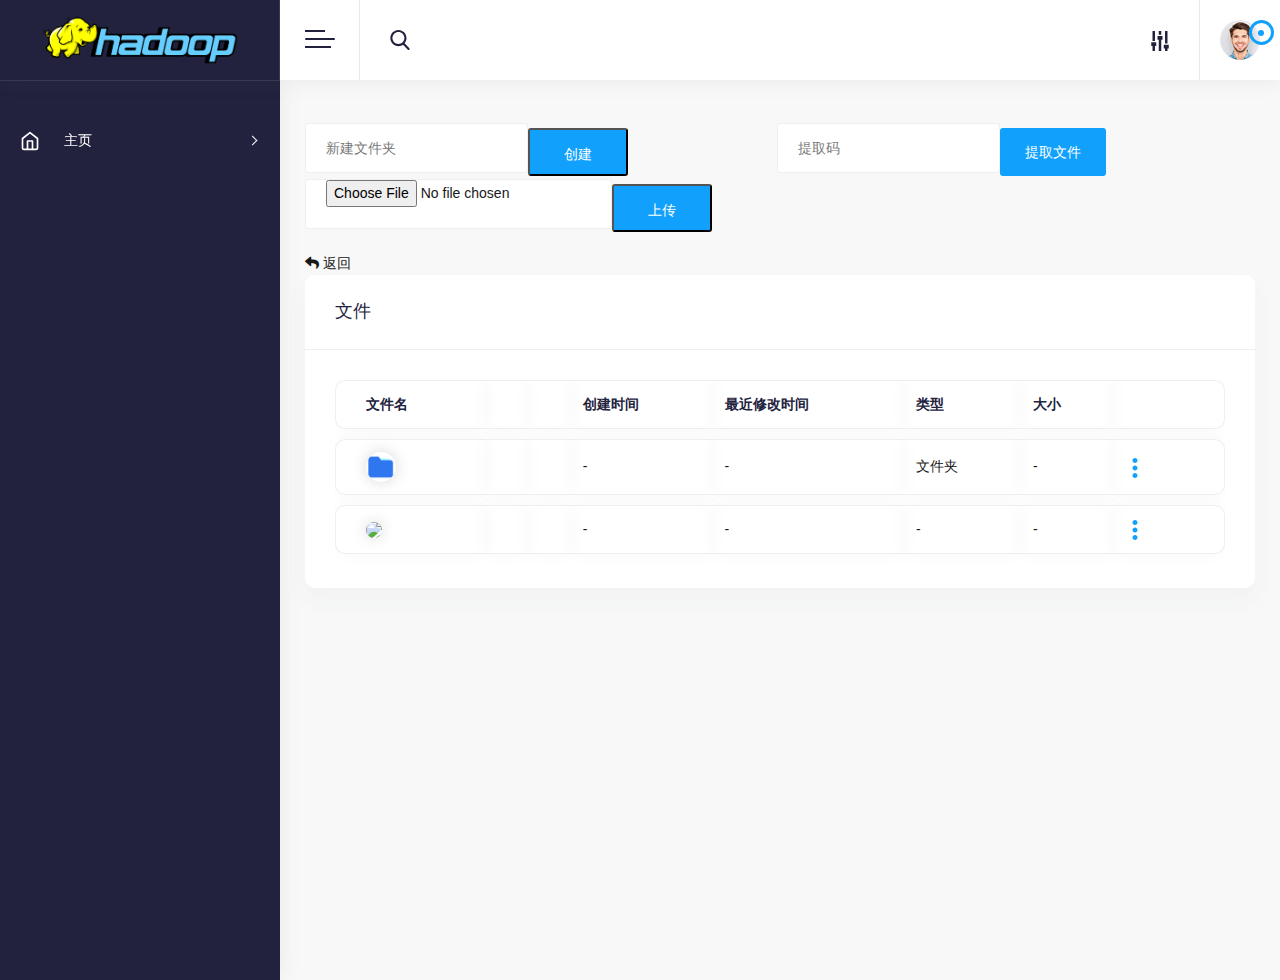
==== commit 86f64f44: "管理端新增" ====
--- a/src/main/resources/templates/index.html
+++ b/src/main/resources/templates/index.html
@@ -37,8 +37,8 @@
         <header class="header-wrapper main-header">
             <div class="header-inner-wrapper">
                 <div class="logo-wrapper">
-                    <a th:href="@{/index}" class="admin-logo">
-                        <img src="../static/assets/images/logo.png" alt="">
+                    <a th:href="@{index}" class="admin-logo">
+                        <img src="../static/assets/images/Hadoop_logo.png" alt="">
                     </a>
                 </div>
                 <div class="header-right">
@@ -249,10 +249,13 @@
                                                     <div class="action-option ">
                                                         <ul>
                                                             <li>
-                                                                <a th:href="'javascript:folderRename(\''+${folders.getMid()}+'\');'"><i class="far fa-edit mr-2 "></i>重命名</a>
+                                                                <a th:href="'javascript:folderRename(\''+${folders.getMid()}+'\');'"><i class="far fas fa-edit mr-2"></i>重命名</a>
                                                             </li>
                                                             <li>
-                                                                <a th:href="'javascript:deleteFolder(\''+${folders.getMid()}+'\');'" ><i class="far fa-trash-alt mr-2 "></i>删除</a>
+                                                              <a th:href="'javascript:move(\''+${folders.getMid()}+'\',\''+1+'\');'"><i class="far fas fa-file-export mr-2"></i>移动</a>
+                                                            </li>
+                                                            <li>
+                                                                <a th:href="'javascript:deleteFolder(\''+${folders.getMid()}+'\');'"  class="danger" ><i class="far fa-trash-alt mr-2 "></i>删除</a>
                                                             </li>
                                                         </ul>
                                                     </div>
@@ -296,7 +299,7 @@
                                                                     <a th:href="'javascript:rename(\''+${files.getFid()}+'\');'"><i class="far fas fa-edit mr-2"></i>重命名</a>
                                                                 </li>
                                                                 <li>
-                                                                    <a th:href="'javascript:move(\''+${files.getFid()}+'\');'"><i class="far fas fa-share-square mr-2"></i>移动</a>
+                                                                    <a th:href="'javascript:move(\''+${files.getFid()}+'\',\''+0+'\');'"><i class="far fas fa-file-export mr-2"></i>移动</a>
                                                                 </li>
                                                                 <li>
                                                                     <a th:href="'javascript:share(\''+${files.getFid()}+'\',\''+${files.getFileName()}+'\',\''+${files.getFileSize()}+'\',\''+${files.getFileSizeByte()}+'\');'"><i class="far fas fa-paper-plane mr-2">&nbsp;&nbsp;分享</i></a>
@@ -434,7 +437,7 @@
       </div>
     </div>
   </div>
-  <!-- -->
+  <!--文件提取框-->
   <div class="modal fade" id="fileExtraction" tabindex="-1" role="dialog" aria-labelledby="exampleModalCenterTitle" aria-hidden="true" style="display: none;">
     <div class="modal-dialog modal-dialog-centered" role="document">
       <div class="modal-content">
@@ -487,6 +490,64 @@
           <input type="hidden" id="fileExtractionFid">
           <button type="button" class="effect-btn btn btn-success mt-2 mr-2" data-dismiss="modal" onclick="fileExtractionDownload()">下载到本地</button>
           <button type="button" class="effect-btn btn btn-primary mt-2 mr-2" data-dismiss="modal" onclick="fileExtractionSave()">保存到网盘当前目录下</button>
+        </div>
+      </div>
+    </div>
+  </div>
+  <!--移动文件/目录-->
+  <div class="modal fade" id="moveFile" tabindex="-1" role="dialog" aria-labelledby="exampleModalCenterTitle" style="display: none;" aria-hidden="true">
+    <div class="modal-dialog modal-dialog-centered" role="document">
+      <div class="modal-content" style="width: 800px">
+        <div class="modal-header">
+          <h5 class="modal-title" id="move-Message-title">
+            <a  style="text-align: start" href='javascript:returnLastFolder()'>
+              <i class="fas fa-reply" >上一级目录</i>
+              <input type="hidden" id="moveLastMid">
+            </a>
+          </h5>
+          <h3>&nbsp;&nbsp;&nbsp;&nbsp;&nbsp;&nbsp;&nbsp;&nbsp;当前目录:</h3>
+          <h3 style=" display: flex; justify-content: center;" id="folderName">Message内容</h3>
+          <button type="button" class="close" style="color: lawngreen"  onclick="moveFileSure()">
+            <input type="hidden" id="moveMid">
+            <input type="hidden" id="fileMoveFid">
+            <input type="hidden" id="folderMoveMid">
+            <input type="hidden" id="fileOrFolderFlag">
+            <i class="fas fa-check" aria-hidden="true"></i>
+          </button>
+        </div>
+        <div class="modal-body">
+          <table class="table table-styled mb-0">
+            <thead>
+            <tr>
+              <th>文件夹</th>
+              <th></th>
+              <th></th>
+              <th></th>
+              <th></th>
+              <th></th>
+            </tr>
+            </thead>
+            <tbody id="move_folders">
+            <!--目录-->
+            <!--<tr th:each="move_folders:${move_folders}">
+              <td>
+                &lt;!&ndash;<span class="img-thumb ">
+                  <img src="../static/assets/images/my_images/文件夹.png" alt=" ">
+                </span>&ndash;&gt;
+                <a th:id="|m${move_folders.getMid()}|"
+                   th:href="'javascript:moveGetFolder(\''+${move_folders.getMid()}+'\');'"
+                   th:text="${move_folders.getFolderName()}" type="text"></a>
+              </td>
+              <td>
+              </td>
+              <td></td>
+              <td th:text="${move_folders.getStartTime()}">-</td>
+              <td th:text="${move_folders.getLastModifiedTime()}">-</td>
+              <td>文件夹</td>
+              <td>-</td>
+            </tr>-->
+            </tbody>
+          </table>
         </div>
       </div>
     </div>
